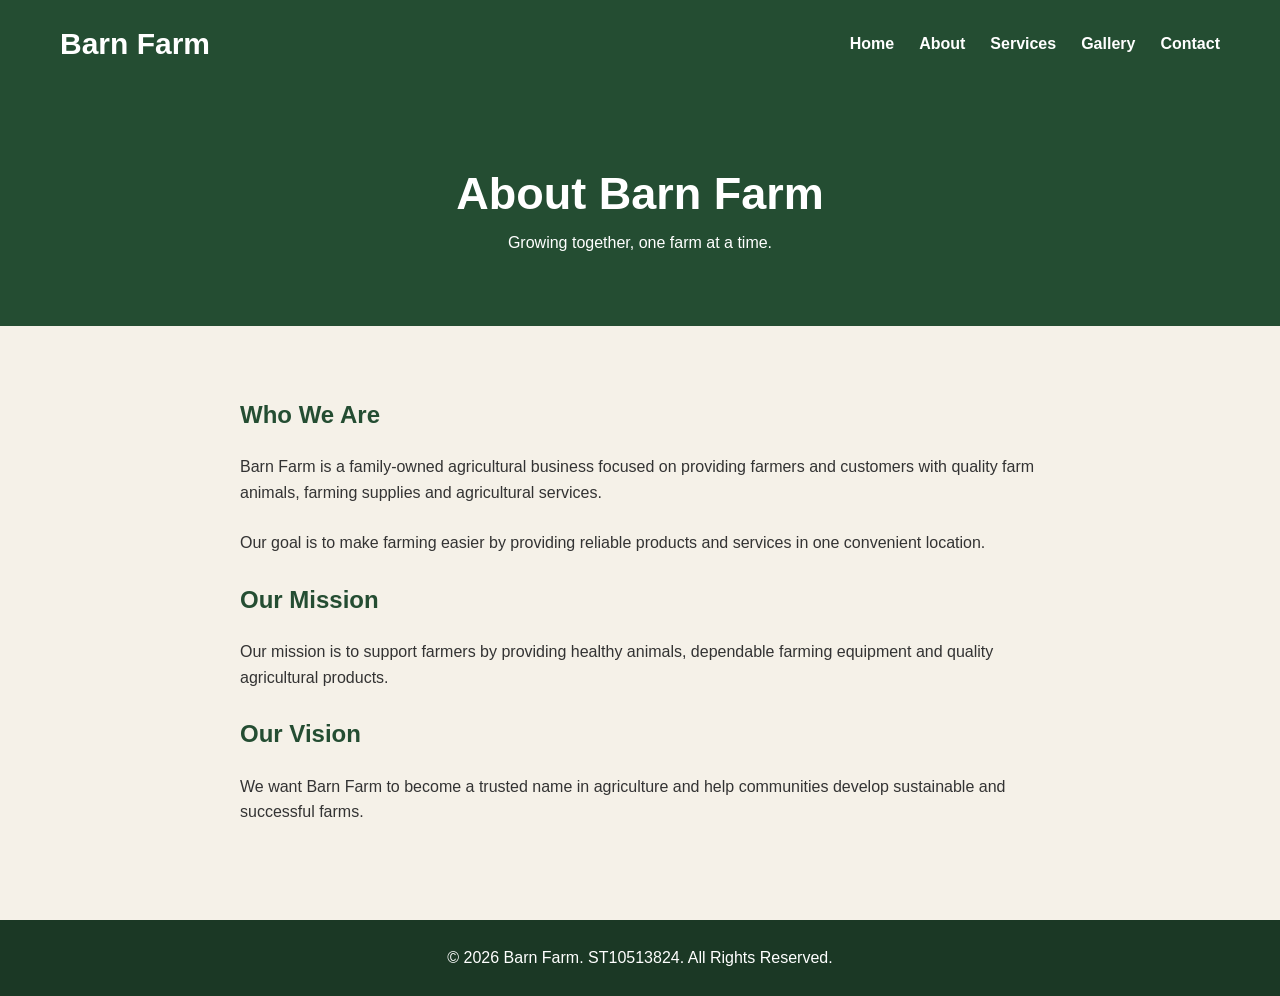
==== Nature's Barn Farm/about.html @ 19bec188 "Upkoaded the Formative 2 Part 2 This new file contains a fully working CSS file" ====
<!DOCTYPE html>
<html lang="en">
<head>
    <meta charset="UTF-8">
    <meta name="viewport" content="width=device-width, initial-scale=1.0">
    <title>Barn Farm | About Us</title>
    <link rel="stylesheet" href="CSS/styles.css">
</head>

<body>

    <header>
        <nav>
            <h1>Barn Farm</h1>

            <ul>
                <li><a href="index.html">Home</a></li>
                <li><a href="about.html">About</a></li>
                <li><a href="services.html">Services</a></li>
                <li><a href="gallery.html">Gallery</a></li>
                <li><a href="contact.html">Contact</a></li>
            </ul>
        </nav>
    </header>

    <main>

        <section class="page-header">
            <h2>About Barn Farm</h2>
            <p>Growing together, one farm at a time.</p>
        </section>

        <section class="about">

            <div class="about-text">
                <h2>Who We Are</h2>

                <p>
                    Barn Farm is a family-owned agricultural business focused
                    on providing farmers and customers with quality farm
                    animals, farming supplies and agricultural services.
                </p>

                <p>
                    Our goal is to make farming easier by providing reliable
                    products and services in one convenient location.
                </p>

                <h2>Our Mission</h2>

                <p>
                    Our mission is to support farmers by providing healthy
                    animals, dependable farming equipment and quality
                    agricultural products.
                </p>

                <h2>Our Vision</h2>

                <p>
                    We want Barn Farm to become a trusted name in agriculture
                    and help communities develop sustainable and successful
                    farms.
                </p>
            </div>

        </section>

    </main>

    <footer>
        <p>&copy; 2026 Barn Farm. ST10513824. All Rights Reserved.</p>
    </footer>

    <script src="script.js"></script>

</body>
</html>
---- Nature's Barn Farm/CSS/styles.css ----
* {
    margin: 0;
    padding: 0;
    box-sizing: border-box;
}

body {
    font-family: Arial, sans-serif;
    background-color: #f5f1e8;
    color: #333;
    line-height: 1.6;
}

header {
    background-color: #244d32;
    color: white;
}

nav {
    max-width: 1200px;
    margin: auto;
    padding: 20px;
    display: flex;
    justify-content: space-between;
    align-items: center;
}

nav h1 {
    font-size: 30px;
}

nav ul {
    list-style: none;
    display: flex;
    gap: 25px;
}

nav a {
    color: white;
    text-decoration: none;
    font-weight: bold;
}

nav a:hover {
    color: #d8b365;
}

.hero {
    min-height: 600px;
    background-image:
        linear-gradient(rgba(0, 0, 0, 0.45), rgba(0, 0, 0, 0.45)),

}

.hero-content {
    max-width: 700px;
    padding: 20px;
}

.hero h2 {
    font-size: 55px;
    margin-bottom: 20px;
}

.hero p {
    font-size: 20px;
    margin-bottom: 30px;
}

.button,
button {
    display: inline-block;
    background-color: #c3954c;
    color: white;
    padding: 12px 25px;
    border: none;
    text-decoration: none;
    font-weight: bold;
    cursor: pointer;
    border-radius: 5px;
}

.button:hover,
button:hover {
    background-color: #9b7439;
}

.welcome,
.about,
.services,
.gallery,
.contact {
    max-width: 1200px;
    margin: auto;
    padding: 70px 20px;
}

.welcome {
    text-align: center;
}

.welcome h2,
.about h2 {
    color: #244d32;
    margin-bottom: 20px;
}

.cards {
    margin-top: 40px;
    display: grid;
    grid-template-columns: repeat(3, 1fr);
    gap: 25px;
}

.card {
    background-color: white;
    padding: 30px;
    border-radius: 8px;
    box-shadow: 0 4px 10px rgba(0, 0, 0, 0.1);
}

.card h3 {
    color: #244d32;
    margin-bottom: 15px;
}

.page-header {
    background-color: #244d32;
    color: white;
    text-align: center;
    padding: 70px 20px;
}

.page-header h2 {
    font-size: 45px;
}

.about-text {
    max-width: 800px;
    margin: auto;
}

.about-text p {
    margin-bottom: 25px;
}


.services {
    display: grid;
    grid-template-columns: repeat(3, 1fr);
    gap: 25px;
}

.service-card {
    background-color: white;
    padding: 30px;
    border-radius: 8px;
    box-shadow: 0 4px 10px rgba(0, 0, 0, 0.1);
}

.service-card h3 {
    color: #244d32;
    margin-bottom: 15px;
}

.service-card p {
    margin-bottom: 10px;
}

.gallery {
    display: grid;
    grid-template-columns: repeat(3, 1fr);
    gap: 25px;
}

.gallery-item {
    background-color: white;
    border-radius: 8px;
    overflow: hidden;
    box-shadow: 0 4px 10px rgba(0, 0, 0, 0.1);
}

.gallery-item img {
    width: 100%;
    height: 250px;
    object-fit: cover;
}

.gallery-item h3 {
    padding: 15px;
    color: #244d32;
}

.contact {
    display: grid;
    grid-template-columns: 1fr 1fr;
    gap: 50px;
}

.contact-info h2 {
    color: #244d32;
    margin-bottom: 20px;
}

.contact-info p {
    margin-bottom: 10px;
}

form {
    background-color: white;
    padding: 30px;
    border-radius: 8px;
    box-shadow: 0 4px 10px rgba(0, 0, 0, 0.1);
}

form label {
    display: block;
    margin-top: 15px;
    margin-bottom: 5px;
    font-weight: bold;
}

form input,
form textarea {
    width: 100%;
    padding: 12px;
    border: 1px solid #ccc;
    border-radius: 5px;
    font-family: Arial, sans-serif;
}

form button {
    margin-top: 20px;
}


.cta {
    text-align: center;
    background-color: #d8c49a;
    padding: 60px 20px;
}

.cta h2 {
    color: #244d32;
    margin-bottom: 10px;
}

.cta p {
    margin-bottom: 20px;
}

footer {
    background-color: #1b3825;
    color: white;
    text-align: center;
    padding: 25px;
}


@media (max-width: 768px) {

    nav {
        flex-direction: column;
        gap: 20px;
    }

    nav ul {
        flex-direction: column;
        text-align: center;
        gap: 10px;
    }

    .hero h2 {
        font-size: 40px;
    }

    .cards,
    .services,
    .gallery,
    .contact {
        grid-template-columns: 1fr;
    }

}
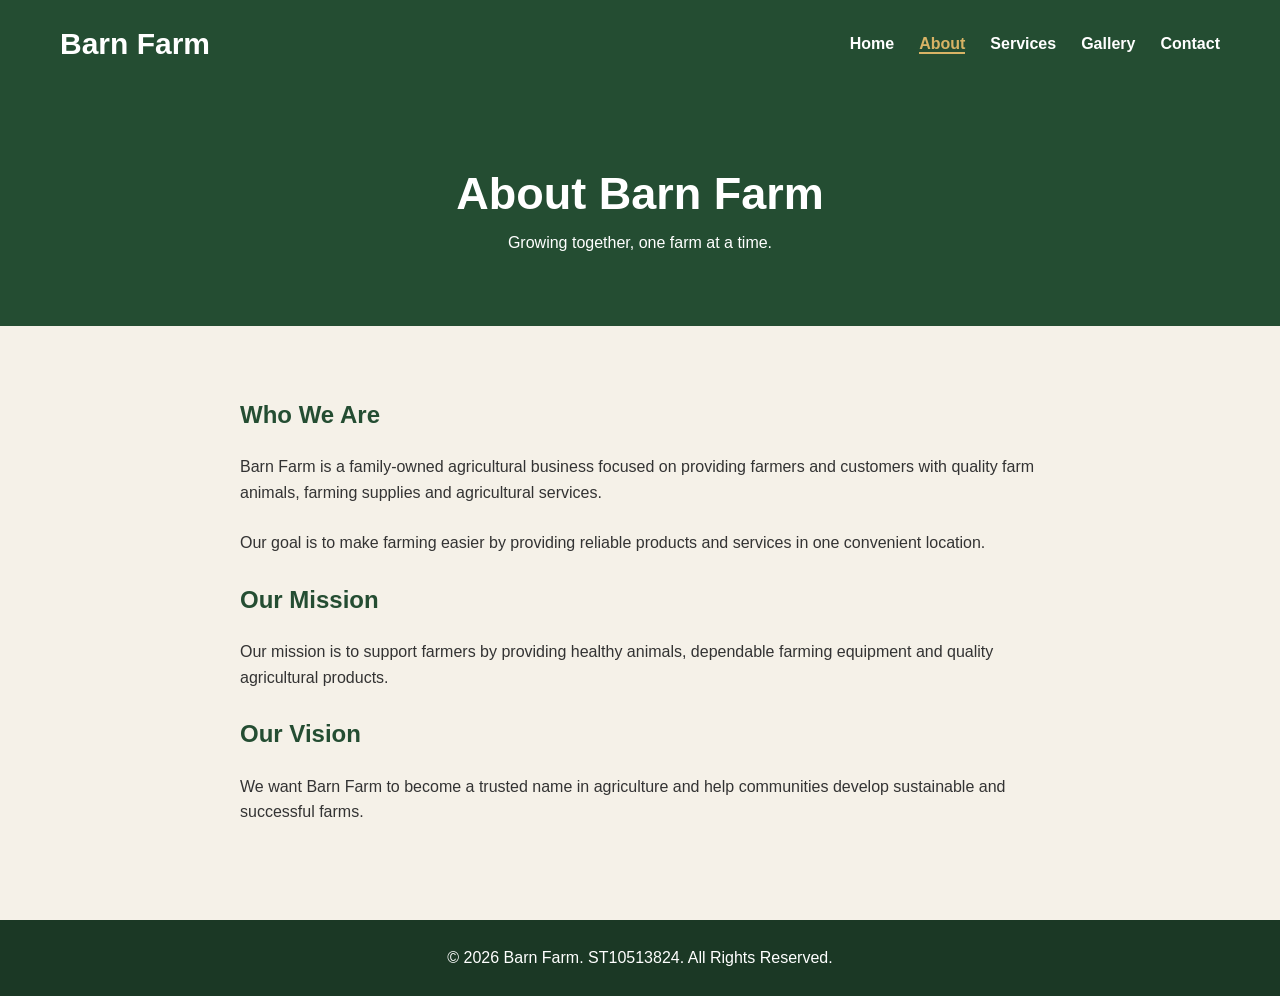
==== commit 9f7762ca: "Update Part 3 POE website files Updated HTML, CSS and JavaScript functionality for the Nature's Barn" ====
--- a/Nature's Barn Farm/about.html
+++ b/Nature's Barn Farm/about.html
@@ -3,7 +3,24 @@
 <head>
     <meta charset="UTF-8">
     <meta name="viewport" content="width=device-width, initial-scale=1.0">
-    <title>Barn Farm | About Us</title>
+
+    <title>About Us | Barn Farm</title>
+
+    <meta name="description"
+    content="Learn more about Barn Farm, our background, values and commitment to providing quality farming products and agricultural services.">
+
+    <meta name="keywords"
+    content="About Barn Farm, farm background, agricultural services, farming">
+
+    <meta name="author" content="Barn Farm">
+
+    <meta property="og:title" content="About Us | Barn Farm">
+
+    <meta property="og:description"
+    content="Discover the story, values and purpose behind Barn Farm.">
+
+    <meta property="og:type" content="website">
+
     <link rel="stylesheet" href="CSS/styles.css">
 </head>
 
@@ -71,7 +88,7 @@
         <p>&copy; 2026 Barn Farm. ST10513824. All Rights Reserved.</p>
     </footer>
 
-    <script src="script.js"></script>
+    <script src="JS/script.js"></script>
 
 </body>
 </html>
--- a/Nature's Barn Farm/CSS/styles.css
+++ b/Nature's Barn Farm/CSS/styles.css
@@ -39,32 +39,53 @@
     color: white;
     text-decoration: none;
     font-weight: bold;
+    transition: color 0.3s ease;
 }
 
 nav a:hover {
     color: #d8b365;
+}
+
+nav a.active {
+    color: #d8b365;
+    border-bottom: 2px solid #d8b365;
 }
 
 .hero {
     min-height: 600px;
     background-image:
         linear-gradient(rgba(0, 0, 0, 0.45), rgba(0, 0, 0, 0.45)),
-
+        url("../images/farm-background.jpg");
+    background-size: cover;
+    background-position: center;
+    display: flex;
+    align-items: center;
+    padding: 40px;
 }
 
 .hero-content {
     max-width: 700px;
     padding: 20px;
+    opacity: 0;
+    transform: translateY(30px);
+    transition: all 1s ease;
+}
+
+.hero-content.show {
+    opacity: 1;
+    transform: translateY(0);
 }
 
 .hero h2 {
     font-size: 55px;
     margin-bottom: 20px;
+    color: white;
 }
 
 .hero p {
     font-size: 20px;
     margin-bottom: 30px;
+    color: white;
 }
 
 .button,
@@ -78,6 +99,7 @@
     font-weight: bold;
     cursor: pointer;
     border-radius: 5px;
+    transition: background-color 0.3s ease;
 }
 
 .button:hover,
@@ -144,7 +166,6 @@
     margin-bottom: 25px;
 }
 
-
 .services {
     display: grid;
     grid-template-columns: repeat(3, 1fr);
@@ -184,6 +205,7 @@
     width: 100%;
     height: 250px;
     object-fit: cover;
+    display: block;
 }
 
 .gallery-item h3 {
@@ -229,10 +251,16 @@
     font-family: Arial, sans-serif;
 }
 
+form input:focus,
+form textarea:focus {
+    outline: none;
+    border-color: #244d32;
+    box-shadow: 0 0 5px rgba(36, 77, 50, 0.3);
+}
+
 form button {
     margin-top: 20px;
 }
-
 
 .cta {
     text-align: center;
@@ -256,9 +284,47 @@
     padding: 25px;
 }
 
+.reveal {
+    opacity: 0;
+    transform: translateY(30px);
+    transition: opacity 0.7s ease, transform 0.7s ease;
+}
+
+.reveal.visible {
+    opacity: 1;
+    transform: translateY(0);
+}
+
+.form-feedback {
+    margin-top: 15px;
+    font-weight: bold;
+}
+
+.form-feedback.success {
+    color: #24743c;
+}
+
+.form-feedback.error {
+    color: #c62828;
+}
+
+.map-container {
+    grid-column: 1 / -1;
+    margin-top: 30px;
+}
+
+.map-container h2 {
+    color: #244d32;
+    margin-bottom: 10px;
+}
+
+.map-container iframe {
+    margin-top: 15px;
+    border-radius: 8px;
+    max-width: 100%;
+}
 
 @media (max-width: 768px) {
-
     nav {
         flex-direction: column;
         gap: 20px;
@@ -268,6 +334,11 @@
         flex-direction: column;
         text-align: center;
         gap: 10px;
+    }
+
+    .hero {
+        min-height: 450px;
+        padding: 20px;
     }
 
     .hero h2 {
@@ -281,4 +352,25 @@
         grid-template-columns: 1fr;
     }
 
+    .page-header h2 {
+        font-size: 35px;
+    }
+}
+
+@media (prefers-reduced-motion: reduce) {
+    *,
+    *::before,
+    *::after {
+        animation-duration: 0.01ms !important;
+        transition-duration: 0.01ms !important;
+        scroll-behavior: auto !important;
+    }
+}
+
+.gallery-item video {
+    width: 100%;
+    height: 250px;
+    object-fit: cover;
+    display: block;
+    background-color: #000;
 }
